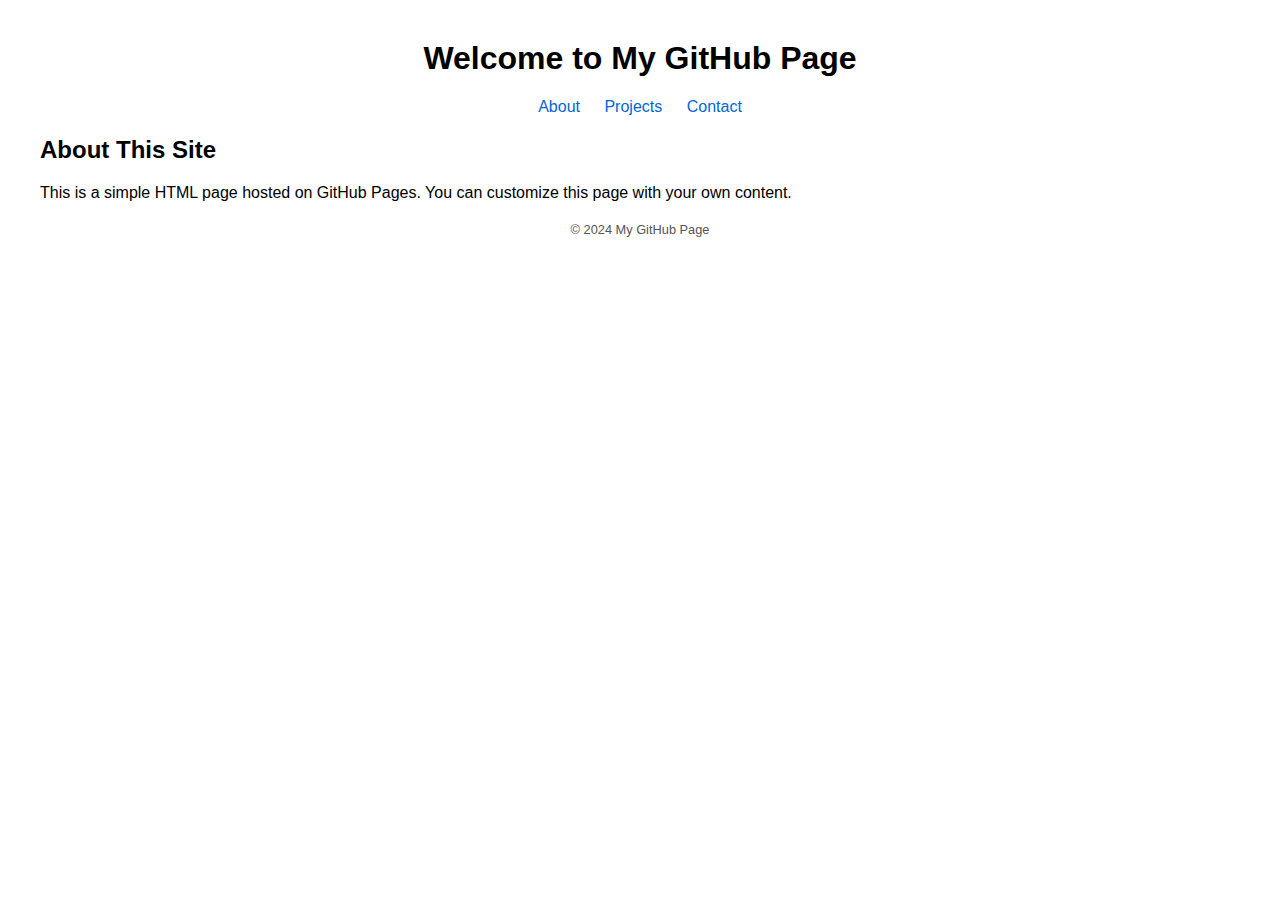
==== docs/index.html @ 7b5d0ec9 "new docs" ====
<!DOCTYPE html>
<html lang="en">
<head>
    <meta charset="UTF-8">
    <meta http-equiv="X-UA-Compatible" content="IE=edge">
    <meta name="viewport" content="width=device-width, initial-scale=1.0">
    <title>My GitHub Page</title>
    <style>
        body {
            font-family: Arial, sans-serif;
            margin: 40px;
        }
        header {
            text-align: center;
            margin-bottom: 20px;
        }
        nav {
            text-align: center;
            margin-bottom: 20px;
        }
        nav a {
            margin: 0 10px;
            text-decoration: none;
            color: #0366d6;
        }
        nav a:hover {
            text-decoration: underline;
        }
        footer {
            text-align: center;
            margin-top: 20px;
            font-size: 0.8em;
            color: #555;
        }
    </style>
</head>
<body>
    <header>
        <h1>Welcome to My GitHub Page</h1>
    </header>
    <nav>
        <a href="About.html">About</a>
        <a href="Projects.html">Projects</a>
        <a href="Contact.html">Contact</a>
    </nav>
    <section>
        <h2>About This Site</h2>
        <p>This is a simple HTML page hosted on GitHub Pages. You can customize this page with your own content.</p>
    </section>
    <footer>
        &copy; 2024 My GitHub Page
    </footer>
</body>
</html>
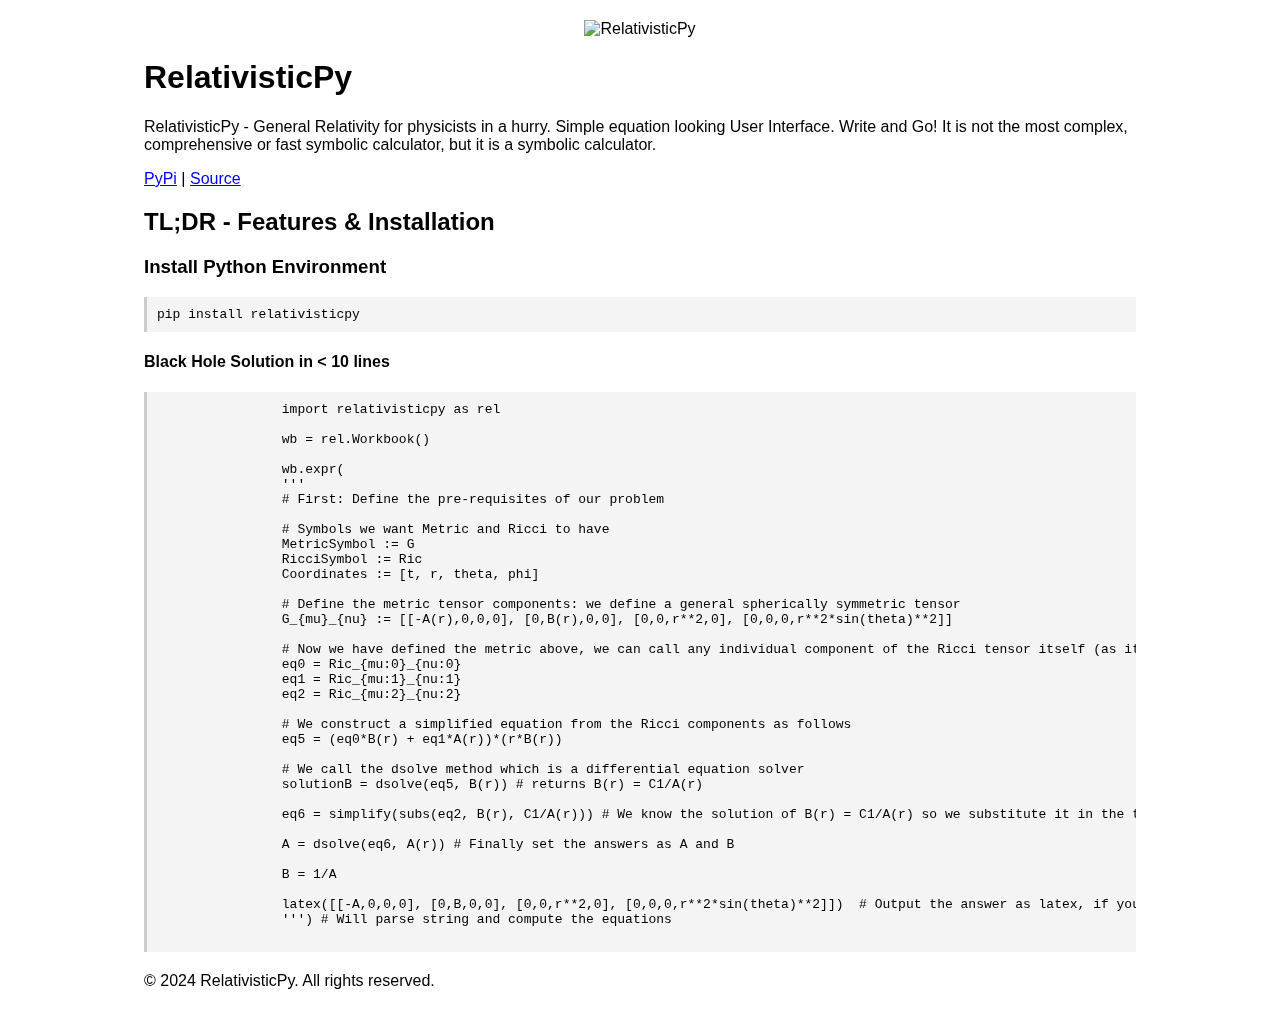
==== commit 657216a7: "new docs" ====
--- a/docs/index.html
+++ b/docs/index.html
@@ -4,51 +4,91 @@
     <meta charset="UTF-8">
     <meta http-equiv="X-UA-Compatible" content="IE=edge">
     <meta name="viewport" content="width=device-width, initial-scale=1.0">
-    <title>My GitHub Page</title>
+    <title>RelativisticPy</title>
     <style>
         body {
             font-family: Arial, sans-serif;
-            margin: 40px;
+            margin: 20px;
         }
-        header {
-            text-align: center;
+        .container {
+            width: 80%;
+            margin: 0 auto;
+        }
+        img {
+            max-width: 100%;
+            height: auto;
+        }
+        .section {
             margin-bottom: 20px;
         }
-        nav {
-            text-align: center;
-            margin-bottom: 20px;
-        }
-        nav a {
-            margin: 0 10px;
-            text-decoration: none;
-            color: #0366d6;
-        }
-        nav a:hover {
-            text-decoration: underline;
-        }
-        footer {
-            text-align: center;
-            margin-top: 20px;
-            font-size: 0.8em;
-            color: #555;
+        pre {
+            background-color: #f4f4f4;
+            padding: 10px;
+            border-left: 3px solid #ccc;
+            overflow: auto;
         }
     </style>
 </head>
 <body>
-    <header>
-        <h1>Welcome to My GitHub Page</h1>
-    </header>
-    <nav>
-        <a href="About.html">About</a>
-        <a href="Projects.html">Projects</a>
-        <a href="Contact.html">Contact</a>
-    </nav>
-    <section>
-        <h2>About This Site</h2>
-        <p>This is a simple HTML page hosted on GitHub Pages. You can customize this page with your own content.</p>
-    </section>
-    <footer>
-        &copy; 2024 My GitHub Page
-    </footer>
+    <div class="container">
+        <header class="section">
+            <p align="center">
+                <img src="./assets/logo.gif" alt="RelativisticPy" width="300">
+            </p>
+            <h1>RelativisticPy</h1>
+            <p>RelativisticPy - General Relativity for physicists in a hurry. Simple equation looking User Interface. Write and Go! It is not the most complex, comprehensive or fast symbolic calculator, but it is a symbolic calculator.</p>
+            <p><a href="https://pypi.org/project/relativisticpy/">PyPi</a> | <a href="https://github.com/cottrellashley/relativisticpy">Source</a></p>
+        </header>
+
+        <section class="section">
+            <h2>TL;DR - Features & Installation</h2>
+            <h3>Install Python Environment</h3>
+            <pre>pip install relativisticpy</pre>
+            <h4>Black Hole Solution in &lt; 10 lines</h4>
+            <pre>
+                import relativisticpy as rel
+
+                wb = rel.Workbook()
+                
+                wb.expr(
+                '''
+                # First: Define the pre-requisites of our problem
+                
+                # Symbols we want Metric and Ricci to have
+                MetricSymbol := G 
+                RicciSymbol := Ric 
+                Coordinates := [t, r, theta, phi] 
+                
+                # Define the metric tensor components: we define a general spherically symmetric tensor
+                G_{mu}_{nu} := [[-A(r),0,0,0], [0,B(r),0,0], [0,0,r**2,0], [0,0,0,r**2*sin(theta)**2]] 
+                
+                # Now we have defined the metric above, we can call any individual component of the Ricci tensor itself (as it is metric dependent)
+                eq0 = Ric_{mu:0}_{nu:0} 
+                eq1 = Ric_{mu:1}_{nu:1} 
+                eq2 = Ric_{mu:2}_{nu:2} 
+                
+                # We construct a simplified equation from the Ricci components as follows
+                eq5 = (eq0*B(r) + eq1*A(r))*(r*B(r)) 
+                
+                # We call the dsolve method which is a differential equation solver
+                solutionB = dsolve(eq5, B(r)) # returns B(r) = C1/A(r)
+                
+                eq6 = simplify(subs(eq2, B(r), C1/A(r))) # We know the solution of B(r) = C1/A(r) so we substitute it in the third Ricci equation we have available to us
+                
+                A = dsolve(eq6, A(r)) # Finally set the answers as A and B
+                
+                B = 1/A
+                
+                latex([[-A,0,0,0], [0,B,0,0], [0,0,r**2,0], [0,0,0,r**2*sin(theta)**2]])  # Output the answer as latex, if you wish: (remove latex method if you do not)
+                ''') # Will parse string and compute the equations
+            </pre>
+        </section>
+
+        <!-- Repeat sections for Features, General Relativity functionality, Installation, Package Philosophy, Directory Breakdown, Package Tree-Structure, Project Dependencies, Use Examples, General Relativity Tensor Operations, Future Features, Calculator Features, User Interface Features, License, Contributing -->
+
+        <footer class="section">
+            <p>&copy; 2024 RelativisticPy. All rights reserved.</p>
+        </footer>
+    </div>
 </body>
 </html>
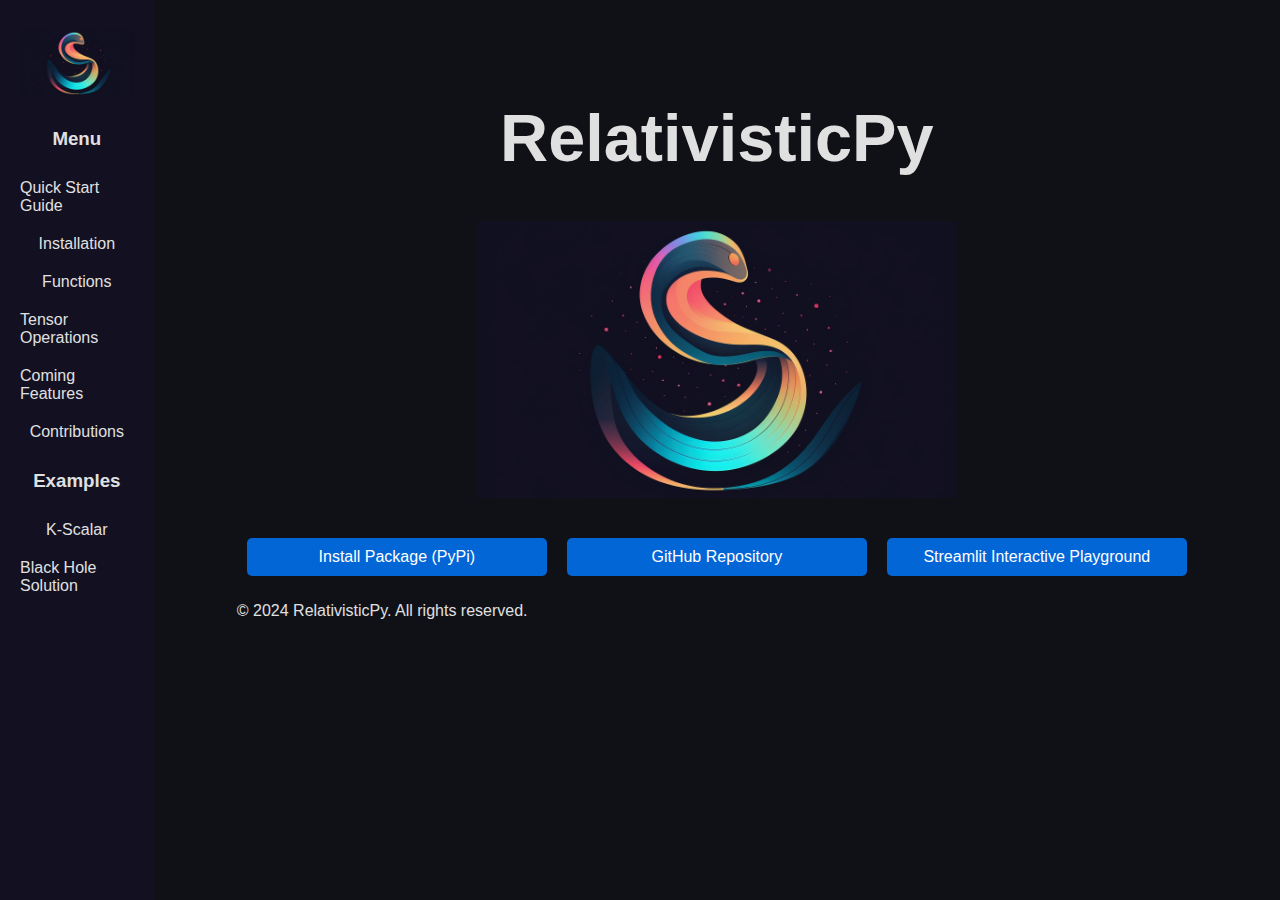
==== commit 7d913d92: "added link to playground" ====
--- a/docs/index.html
+++ b/docs/index.html
@@ -5,84 +5,36 @@
     <meta http-equiv="X-UA-Compatible" content="IE=edge">
     <meta name="viewport" content="width=device-width, initial-scale=1.0">
     <title>RelativisticPy</title>
-    <style>
-        body {
-            font-family: Arial, sans-serif;
-            margin: 20px;
-        }
-        .container {
-            width: 80%;
-            margin: 0 auto;
-        }
-        img {
-            max-width: 100%;
-            height: auto;
-        }
-        .section {
-            margin-bottom: 20px;
-        }
-        pre {
-            background-color: #f4f4f4;
-            padding: 10px;
-            border-left: 3px solid #ccc;
-            overflow: auto;
-        }
-    </style>
+    <link type="text/css" rel="stylesheet" href="./styles.css" />
 </head>
+
 <body>
-    <div class="container">
-        <header class="section">
-            <p align="center">
-                <img src="./assets/logo.gif" alt="RelativisticPy" width="300">
-            </p>
-            <h1>RelativisticPy</h1>
-            <p>RelativisticPy - General Relativity for physicists in a hurry. Simple equation looking User Interface. Write and Go! It is not the most complex, comprehensive or fast symbolic calculator, but it is a symbolic calculator.</p>
-            <p><a href="https://pypi.org/project/relativisticpy/">PyPi</a> | <a href="https://github.com/cottrellashley/relativisticpy">Source</a></p>
-        </header>
-
-        <section class="section">
-            <h2>TL;DR - Features & Installation</h2>
-            <h3>Install Python Environment</h3>
-            <pre>pip install relativisticpy</pre>
-            <h4>Black Hole Solution in &lt; 10 lines</h4>
-            <pre>
-                import relativisticpy as rel
-
-                wb = rel.Workbook()
-                
-                wb.expr(
-                '''
-                # First: Define the pre-requisites of our problem
-                
-                # Symbols we want Metric and Ricci to have
-                MetricSymbol := G 
-                RicciSymbol := Ric 
-                Coordinates := [t, r, theta, phi] 
-                
-                # Define the metric tensor components: we define a general spherically symmetric tensor
-                G_{mu}_{nu} := [[-A(r),0,0,0], [0,B(r),0,0], [0,0,r**2,0], [0,0,0,r**2*sin(theta)**2]] 
-                
-                # Now we have defined the metric above, we can call any individual component of the Ricci tensor itself (as it is metric dependent)
-                eq0 = Ric_{mu:0}_{nu:0} 
-                eq1 = Ric_{mu:1}_{nu:1} 
-                eq2 = Ric_{mu:2}_{nu:2} 
-                
-                # We construct a simplified equation from the Ricci components as follows
-                eq5 = (eq0*B(r) + eq1*A(r))*(r*B(r)) 
-                
-                # We call the dsolve method which is a differential equation solver
-                solutionB = dsolve(eq5, B(r)) # returns B(r) = C1/A(r)
-                
-                eq6 = simplify(subs(eq2, B(r), C1/A(r))) # We know the solution of B(r) = C1/A(r) so we substitute it in the third Ricci equation we have available to us
-                
-                A = dsolve(eq6, A(r)) # Finally set the answers as A and B
-                
-                B = 1/A
-                
-                latex([[-A,0,0,0], [0,B,0,0], [0,0,r**2,0], [0,0,0,r**2*sin(theta)**2]])  # Output the answer as latex, if you wish: (remove latex method if you do not)
-                ''') # Will parse string and compute the equations
-            </pre>
-        </section>
+    <div class="sidebar">
+        <a href="index.html"> <!-- Change href to your home page URL -->
+            <img src="./data/logo.png" >
+        </a>
+        <h3>Menu</h3>
+        <a href="quickStartGuide.html">Quick Start Guide</a>
+        <a href="instalation.html">Installation</a>
+        <a href="functions.html">Functions</a>
+        <a href="tensorOperations.html">Tensor Operations</a>
+        <a href="comingFeatures.html">Coming Features</a>
+        <a href="contributions.html">Contributions</a>
+        <h3>Examples</h3>
+        <a href="kScalarExample.html">K-Scalar</a>
+        <a href="blackHoleExample.html">Black Hole Solution</a>
+    </div>
+    <div class="main-content">
+        <div class="header">
+            <h1 class="title-home-page">RelativisticPy</h1>
+            <img src="./data/logo.png" alt="RelativisticPy Logo" class="logo">
+        </div>
+    
+        <div class="link-container">
+            <a href="https://pypi.org/project/relativisticpy/" class="link">Install Package (PyPi)</a>
+            <a href="https://github.com/cottrellashley/relativisticpy" class="link">GitHub Repository</a>
+            <a href="https://relativisticpy-playground.streamlit.app" class="link">Streamlit Interactive Playground</a>
+        </div>
 
         <!-- Repeat sections for Features, General Relativity functionality, Installation, Package Philosophy, Directory Breakdown, Package Tree-Structure, Project Dependencies, Use Examples, General Relativity Tensor Operations, Future Features, Calculator Features, User Interface Features, License, Contributing -->
 
@@ -91,4 +43,4 @@
         </footer>
     </div>
 </body>
-</html>
+</html>--- a/docs/styles.css
+++ b/docs/styles.css
@@ -0,0 +1,105 @@
+@font-face {
+    font-family: 'Sohne-Bold';
+    src: url('fonts/Sohne-Bold.woff') format('woff'); /* Adjust the path as needed */
+}
+
+
+body {
+    font-family: 'Sohne-Regular', sans-serif;
+    margin: 0;
+    padding: 0;
+    color: #E0E0E0;
+    background-color: rgb(15, 17, 23); 
+    display: flex;
+}
+.sidebar {
+    flex: 0 0 12%;
+    width: 250px;
+    height: 100vh;
+    padding: 20px;
+    box-sizing: border-box;
+    background-color: rgb(18, 16, 33); 
+    display: flex;
+    flex-direction: column;
+    align-items: center; /* Center children horizontally */
+}
+.sidebar a {
+    
+    text-decoration: none;
+    color: #E0E0E0;
+    display: block;
+    padding: 10px 0;
+}
+.sidebar a:hover { /* When we hover  */
+    transform: scale(1.1);
+    color: #d6b3b3; /* Slightly darker color on hover */
+
+}
+.main-content {
+    flex-grow: 1;
+    margin-top: 100px;
+    max-width: 960px; /* Set a max width */
+    margin-left: auto; /* Center the div */
+    margin-right: auto; /* Center the div */
+    box-sizing: border-box;
+}
+.main-content h1 {
+    margin-top: 0;
+}
+.sidebar a img {
+    position: relative;
+    width: 100%; /* Smaller size, adjust as needed */
+    height: auto;
+    margin-bottom: 0px; /* Space below the image */
+    transition: transform 0.2s; /* Smooth transform */
+}
+.sidebar a img:hover {
+    transform: scale(1.2); /* Slightly increase size on hover */
+}
+h1, h2, h3 {
+    font-family: 'Sohne-Bold', sans-serif;
+    position: relative; /* Slightly darker color on hover */
+}
+
+body pre {
+    background-color: rgb(38, 39, 48);
+    padding: 10px;
+    border-radius: 10px; /* Rounded corners */
+    overflow-x: auto; /* Useful if the code is wider than the container */
+}
+body pre code {
+    font-family: 'SohneMono-Regular', 'Courier New', monospace;
+    font-size: 0.95em; /* Adjust as needed */
+    display: block; /* Ensure it takes up the full width */
+}
+
+.title-home-page {
+    text-align: center;
+    font-size: 50pt;
+}
+
+.logo {
+    width: 50%; /* Adjust size as needed */
+    height: auto;
+    display: block;
+    margin: 0 auto; /* Center the logo */
+}
+.link-container {
+    display: flex;
+    justify-content: center; /* Center the links */
+    margin-top: 30px;
+}
+.link {
+    display: inline-block;
+    margin: 10px;
+    padding: 10px 15px;
+    background-color: #0366d6;
+    color: white;
+    text-decoration: none;
+    border-radius: 5px;
+    flex: 1; /* Make all links the same size */
+    text-align: center; /* Center text in links */
+}
+.link:hover {
+    background-color: #0056b3;
+}